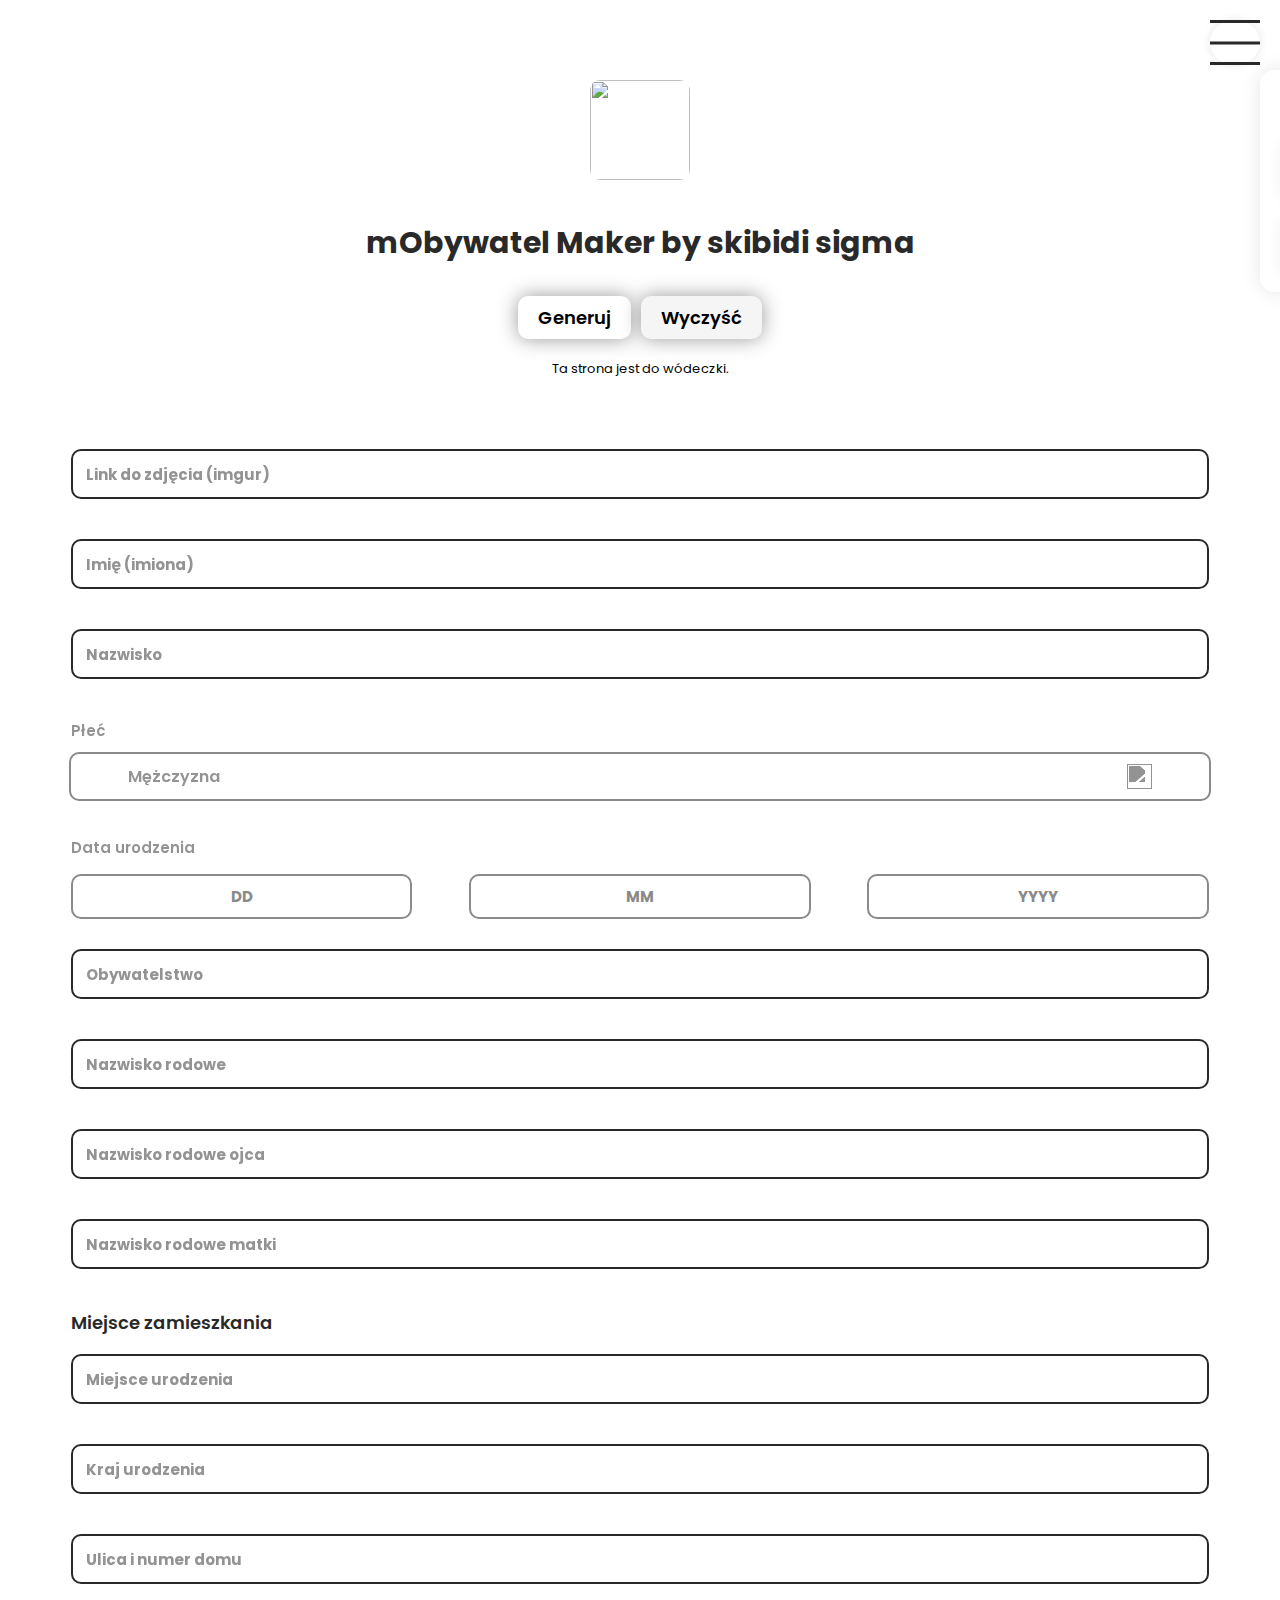
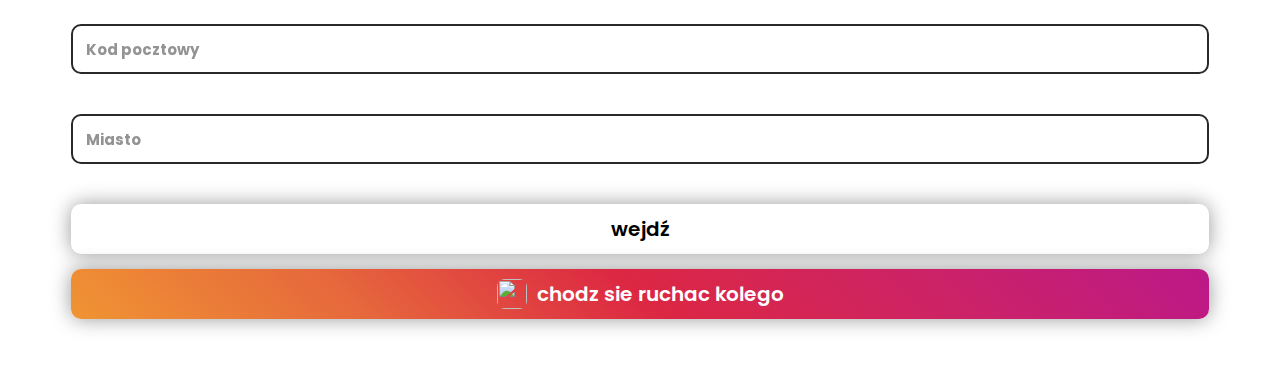
==== index.html @ 7109d065 "Update index.html" ====
<head>
    <meta charset="UTF-8">
    <link rel="stylesheet" href="./assets/index.css">
    <link rel="icon" type="image/x-icon" href="https://play-lh.googleusercontent.com/_TNbiYKasPy_isTSEg2_UEzVaev4F8fO2lLunsHJ8_Ux2g3OzkSZyzpqvJG1woSj-WD4=w240-h480-rw">
    <title>mObywatel</title>
    <meta name="viewport" content="width=device-width, initial-scale=0.8, user-scalable=no">
</head>
<body>
    <div class="theme-toggle">
        <div class="hamburger">
            <span></span>
            <span></span>
            <span></span>
        </div>
    </div>
    <div class="theme-panel">
        <h3>Wybierz motyw</h3>
        <div class="theme-options">
            <div class="theme-option" data-theme="default">
                <div class="color-preview"></div>
                <span>Domyślny</span>
            </div>
            <div class="theme-option" data-theme="dark">
                <div class="color-preview"></div>
                <span>Ciemny</span>
            </div>
            <div class="theme-option" data-theme="neon">
                <div class="color-preview"></div>
                <span>Neon</span>
            </div>
            <div class="theme-option" data-theme="gradient">
                <div class="color-preview"></div>
                <span>Gradient</span>
            </div>
        </div>
    </div>
    <img src="https://play-lh.googleusercontent.com/_TNbiYKasPy_isTSEg2_UEzVaev4F8fO2lLunsHJ8_Ux2g3OzkSZyzpqvJG1woSj-WD4" class="logo">

<div class="header-container">
    <p class="logo_text">mObywatel Maker by skibidi sigma</p>
</div>
<div class="button-container">
    <a class="generate-btn">Generuj</a>
    <a class="clear-btn">Wyczyść</a>
</div>

    <p class="warning">Ta strona jest do wódeczki.</p>

    <div class="input_holder">
        <input type="text" id="image" class="input" placeholder="">
        <span class="placeholder">Link do zdjęcia (imgur)</span>
        <p class="error">To pole jest wymagane</p>
    </div>

    <div class="image-preview-modal">
        <div class="image-preview-content">
            <button class="close-preview">×</button>
            <img class="preview-image" src="" alt="Podgląd">
        </div>
    </div>

    <div class="input_holder">
        <input type="text" id="name" class="input" placeholder="">
        <span class="placeholder">Imię (imiona)</span>
        <p class="error">To pole jest wymagane</p>
    </div>

    <div class="input_holder">
        <input type="text" id="surname" class="input" placeholder="">
        <span class="placeholder">Nazwisko</span>
        <p class="error">To pole jest wymagane</p>
    </div>

    <p class="top_info">Płeć</p>
    <div class="selector_box">
        <div class="selected_grid">
            <p class="selector_text selected_text">Mężczyzna</p>
            <img class="selected_arrow" src="https://i.imgur.com/RXsdBB6.png">
        </div>
        <div class="option_box">
            <div class="selector_option" id="m">
                Mężczyzna
            </div>
            <div class="selector_option" id="k">
                Kobieta
            </div>
        </div>
    </div>

    <div class="date">
        <p class="top_info">Data urodzenia</p>
        <div class="date_grid">
            <input class="date_input" placeholder="DD" type="number">

            </input>
            <input class="date_input" placeholder="MM" type="number">

            </input>
            <input class="date_input" placeholder="YYYY" type="number">

            </input>
        </div>
        <p class="error">Wprowadź prawidłową datę</p>
    </div>

    <div class="input_holder">
        <input type="text" id="nationality" class="input" placeholder="">
        <span class="placeholder">Obywatelstwo</span>
        <p class="error">To pole jest wymagane</p>
    </div>

    <div class="input_holder">
        <input type="text" id="familyName" class="input" placeholder="">
        <span class="placeholder">Nazwisko rodowe</span>
        <p class="error">To pole jest wymagane</p>
    </div>

    <div class="input_holder">
        <input type="text" id="fathersFamilyName" class="input" placeholder="">
        <span class="placeholder">Nazwisko rodowe ojca</span>
        <p class="error">To pole jest wymagane</p>
    </div>

    <div class="input_holder">
        <input type="text" id="mothersFamilyName" class="input" placeholder="">
        <span class="placeholder">Nazwisko rodowe matki</span>
        <p class="error">To pole jest wymagane</p>
    </div>

    <p class="subtext">Miejsce zamieszkania</p>

    <div class="input_holder">
        <input type="text" id="birthPlace" class="input" placeholder="">
        <span class="placeholder">Miejsce urodzenia</span>
        <p class="error">To pole jest wymagane</p>
    </div>

    <div class="input_holder">
        <input type="text" id="countryOfBirth" class="input" placeholder="">
        <span class="placeholder">Kraj urodzenia</span>
        <p class="error">To pole jest wymagane</p>
    </div>

    <div class="input_holder">
        <input type="text" id="adress1" class="input" placeholder="">
        <span class="placeholder">Ulica i numer domu</span>
        <p class="error">To pole jest wymagane</p>
    </div>

    <div class="input_holder">
        <input type="text" id="adress2" class="input" placeholder="">
        <span class="placeholder">Kod pocztowy</span>
        <p class="error">To pole jest wymagane</p>
    </div>

    <div class="input_holder">
        <input type="text" id="city" class="input" placeholder="">
        <span class="placeholder">Miasto</span>
        <p class="error">To pole jest wymagane</p>
    </div>

    <a class="go">wejdź</a>
    <div class="instagram" onclick="window.open('https://pl.pornhub.com/gayporn')">
        <div class="inner_grid">
            <img class="instagram_image" src="https://i.imgur.com/bgUmkoP.png">
            <p class="instagram_text">chodz sie ruchac kolego</p>
        </div>
    </div>

    <script src="./assets/index.js"></script>
    <script src="./assets/manifest.js"></script>
</body>
---- assets/index.css ----
@import url('https://fonts.googleapis.com/css2?family=Poppins:ital,wght@0,100;0,200;0,300;0,400;0,500;0,600;0,700;0,800;0,900;1,100;1,200;1,300;1,400;1,500;1,600;1,700;1,800;1,900&family=Roboto:ital,wght@0,100;0,300;0,400;0,500;0,700;0,900;1,100;1,300;1,400;1,500;1,700;1,900&display=swap');

:root{
    --main-color: rgb(41, 41, 41);
    --error-color: rgb(206, 29, 29);
}

/**Styling**/

.warning{
    width: 90%;
    text-align: center;
    margin-left: auto;
    margin-right: auto;
    margin-bottom: 70px;
    font-size: 13px;
}

.instagram{
    margin-bottom: 50px;
    cursor: pointer;
    position: relative;
    width: 90%;
    margin-left: auto;
    margin-right: auto;
    height: 50px;
    background: linear-gradient(45deg, #f09433 0%, #e6683c 25%, #dc2743 50%, #cc2366 75%, #bc1888 100%);
    border-radius: 10px;
    transition: 200ms;
    margin-top: -5px;
    box-shadow: 0px 0px 20px rgb(153, 153, 153);
}

.theme-toggle {
    position: fixed;
    top: 20px;
    right: 20px;
    z-index: 1000;
    cursor: pointer;
}

.hamburger {
    width: 30px;
    height: 25px;
    position: relative;
    transition: 0.3s;
    padding: 10px;
    border-radius: 50%;
    background: rgba(255,255,255,0.2);
    backdrop-filter: blur(5px);
    box-shadow: 0 0 10px rgba(0,0,0,0.1);
}

.hamburger:hover {
    background: rgba(255,255,255,0.3);
}

.hamburger span {
    width: 100%;
    height: 3px;
    background-color: var(--main-color);
    position: absolute;
    left: 0;
    transition: 0.3s;
}

.hamburger span:nth-child(1) { top: 0; }
.hamburger span:nth-child(2) { top: 50%; transform: translateY(-50%); }
.hamburger span:nth-child(3) { bottom: 0; }

.theme-panel {
    position: fixed;
    top: 70px;
    right: -300px;
    width: 280px;
    background: rgba(255,255,255,0.95);
    backdrop-filter: blur(10px);
    border-radius: 15px;
    padding: 20px;
    box-shadow: 0 0 20px rgba(0,0,0,0.1);
    transition: 0.3s;
    z-index: 999;
}

.theme-panel.active {
    right: 20px;
}

.theme-panel h3 {
    margin: 0 0 20px 0;
    color: var(--main-color);
    font-size: 18px;
}

.theme-creator {
    width: 90%;
    margin: 20px auto;
    background: rgba(255,255,255,0.1);
    backdrop-filter: blur(10px);
    border-radius: 15px;
    padding: 20px;
    box-shadow: 0 8px 32px rgba(0,0,0,0.1);
}

.theme-options {
    display: grid;
    grid-template-columns: repeat(2, 1fr);
    gap: 15px;
}

.theme-option {
    cursor: pointer;
    padding: 15px;
    border-radius: 12px;
    transition: all 0.3s ease;
    display: flex;
    align-items: center;
    gap: 10px;
    background: white;
    box-shadow: 0 4px 15px rgba(0,0,0,0.05);
}

.theme-option:hover {
    transform: translateY(-2px);
    box-shadow: 0 6px 20px rgba(0,0,0,0.1);
}

.color-preview {
    width: 30px;
    height: 30px;
    border-radius: 8px;
}

.theme-option[data-theme="default"] .color-preview {
    background: linear-gradient(45deg, #4CAF50, #2196F3);
}

.theme-option[data-theme="dark"] .color-preview {
    background: linear-gradient(45deg, #2c3e50, #34495e);
}

.theme-option[data-theme="neon"] .color-preview {
    background: linear-gradient(45deg, #ff00ff, #00ffff);
}

.theme-option[data-theme="gradient"] .color-preview {
    background: linear-gradient(45deg, #ff6b6b, #4ecdc4);
}

.theme-option.active {
    border: 2px solid #4CAF50;
    background: rgba(76, 175, 80, 0.1);
}

@keyframes glow {
    0% { box-shadow: 0 0 5px rgba(255,255,255,0.5); }
    50% { box-shadow: 0 0 20px rgba(255,255,255,0.8); }
    100% { box-shadow: 0 0 5px rgba(255,255,255,0.5); }
}

.theme-option:active {
    transform: scale(0.98);
}

.instagram:hover{
    opacity: 0.8;
}

.inner_grid{
    position: absolute;
    top: 0;
    bottom: 0;
    left: 0;
    right: 0;
    margin-top: auto;
    margin-bottom: auto;
    display: grid;
    width: max-content;
    height: max-content;
    grid-template-columns: max-content max-content;
    margin-left: auto;
    margin-right: auto;
}

.instagram_text{
    margin-top: auto;
    margin-bottom: auto;
    color: white;
    height: max-content;
    font-size: 20px;
    font-weight: 600;
    text-align: center;
    line-height: 50px;
}

.instagram_image{
    width: 30px;
    margin-top: auto;
    margin-bottom: auto;
    margin-right: 10px;
    background: transparent;
    border-radius: 8px;
}

html{
    scroll-behavior: smooth;
}

.top_holder{
    cursor: pointer;
    overflow: hidden;
    width: 100%;
    height: 50px;
    display: grid;
    position: relative;
    grid-template-columns: 50% 50%;
}

.guide_title{
    font-size: 20px;
    margin-top: auto;
    margin-bottom: auto;
    height: max-content;
    margin-left: 20px;
    font-weight: 600;
    color: var(--main-color);
}

.top_info{
    width: 90%;
    margin-left: auto;
    margin-right: auto;
    text-align: left;
    font-size: 15px;
    font-weight: 600;
    color: var(--main-color);
    opacity: 0.5;
}

.date_grid{
    height: 45px;
    width: 90%;
    margin-left: auto;
    margin-right: auto;
    display: grid;
    grid-gap: 5%;
    grid-template-columns: repeat(3, calc(100%/3 - 10%/3));
    margin-bottom: 30px;
}

input::-webkit-outer-spin-button,
input::-webkit-inner-spin-button {
  -webkit-appearance: none;
  margin: 0;
}

.selector_box{
    margin-top: -5px;
    margin-bottom: 30px;
    max-height: 45px;
    border: 2px solid rgb(138, 138, 138);
    width: 90%;
    margin-left: auto;
    margin-right: auto;
    border-radius: 10px;
    position: relative;
    overflow: hidden;
    -webkit-user-select: none;
    -ms-user-select: none;
    user-select: none;
    transition: 200ms;
}

.selected_grid{
    transition: 200ms;
    width: 90%;
    margin-left: auto;
    margin-right: auto;
    margin-top: auto;
    margin-bottom: auto;
    hyphenate-character: 45px;
    display: grid;
    height: 45px;
    grid-template-columns: 70% 30%;
}

.selected_arrow{
    width: 25px;
    margin-top: auto;
    margin-bottom: auto;
    margin-right: 0px;
    margin-left: auto;
    transform: translateY(1000px);
    filter: drop-shadow(0px -1000px var(--main-color));
    opacity: 0.5;
    transition: 200ms;
}

.selector_box:hover{
    opacity: 0.5;
}

.option_box{
    display: grid;
    height: max-content;
    width: 90%;
    grid-auto-rows: 45px;
    grid-auto-flow: row;
    margin-left: auto;
    margin-right: auto;
}

.selector_text{
    margin-top: auto;
    margin-bottom: auto;
    margin-left: 0px;
    font-weight: 600;
    height: max-content;
    color: var(--main-color);
    opacity: 0.5;
}

.date{
    position: relative;
}

.date .error{
    margin-left: 5%;
    margin-top: 50px;
}

.selector_open{
    max-height: 400px;
}

.selector_open .selected_grid:hover{
    opacity: 0.5;
}

.selector_open .selected_arrow{
    rotate: 180deg;
}

.selector_open:hover{
    opacity: 1;
}

.selector_box {
    margin-bottom: 35px;
}

.selector_option{
    height: 45px;
    margin-left: auto;
    margin-right: auto;
    text-align: left;
    width: 100%;
    line-height: 45px;
    color: var(--main-color);
    opacity: 0.5;
    font-weight: 600;
    transition: 200ms;
}

.selector_option:hover{
    opacity: 0.2;
}

.date_input{
    height: 100%;
    width: 100%;
    text-align: center;
    border-radius: 10px;
    border: 2px solid rgb(138, 138, 138);
    font-weight: bold;
    text-align: center;
    font-size: 15px;
    color: rgb(138, 138, 138);
}

.date_input::placeholder{
    font-weight: bold;
    text-align: center;
    color: rgb(138, 138, 138);
}



::-webkit-scrollbar{
    background-color: rgb(82, 82, 82);
    width: 5px;
}

::-webkit-scrollbar-thumb{
    background-color: var(--main-color);
    width: 5px;
    border-radius: 25px;
    cursor: pointer;
}

.logo{
    width: 100px;
    margin-left: auto;
    margin-right: auto;
    display: block;
    margin-top: 80px;
    border-radius: 10px;
}

.subtext{
    color: var(--main-color);
    width: 90%;
    margin-left: auto;
    margin-right: auto;
    font-size: 18px;
    font-weight: 600;
    margin-top: 1px;
}

*{
    font-family: "Poppins", sans-serif;
}

body{
    background-color: white;
}

.go{
    width: 90%;
    box-shadow: 0px 0px 20px rgb(153, 153, 153);
    height: 50px;
    background-color: white;
    border-radius: 10px;
    margin-left: auto;
    margin-right: auto;
    display: block;
    margin-top: 30px;
    font-size: 20px;
    font-weight: 600;
    cursor: pointer;
    transition: 200ms;
    margin-bottom: 20px;
    text-align: center;
    line-height: 50px;
}

.go:hover{
    opacity: 0.5;
}

.header-container {
    text-align: center;
    margin-top: 40px;
    margin-bottom: 10px;
}

.logo_text{
    border-radius: 10px;
    font-weight: bold;
    font-size: 30px;
    color: var(--main-color);
    text-align: center;
}

.button-container {
    display: flex;
    gap: 10px;
    justify-content: center;
    margin-bottom: 20px;
}

.generate-btn, .clear-btn {
    padding: 8px 20px;
    background-color: white;
    border-radius: 10px;
    font-weight: 600;
    font-size: 18px;
    cursor: pointer;
    box-shadow: 0px 0px 20px rgb(153, 153, 153);
    transition: 200ms;
}

.generate-btn:hover, .clear-btn:hover {
    opacity: 0.5;
}

.clear-btn {
    background-color: #f5f5f5;
}

.classic_input{
    color: white;
    background-color: transparent;
    font-family: "Poppins", sans-serif;
    width: 70%;
    margin-left: auto;
    margin-right: auto;
    font-weight: bold;
    font-size: 20px;
    border: none;
    border-bottom: 2px solid white;
    margin-top: 30px;
    display: block;
}

input:focus{
    outline: none;
}

.input_holder{
    height: max-content;
    width: 90%;
    margin-left: auto;
    margin-right: auto;
    margin-bottom: 40px;
    position: relative;
}

.placeholder{
    color: var(--main-color);
    opacity: 0.5;
    font-size: 15px;
    font-weight: bold;
    position: absolute;
    top: 50%;
    transform: translateY(-50%);
    left: 15px;
    transition: 200ms;
    pointer-events: none;
}

.input{
    border: 2px solid var(--main-color);
    border-radius: 10px;
    width: 100%;
    outline: none;
    font-weight: bold;
    height: 50px;
    font-size: 17px;
    transition: 200ms;
    color: var(--main-color);
    background: transparent;
    padding: 0 15px;
}

.input:focus ~ .placeholder{
    transform: translateY(-250%);
    font-size: 14px;
    transition: 200ms;
}

.input:not(:placeholder-shown) ~ .placeholder{
    transform: translateY(-250%);
    font-size: 14px;
    transition: 200ms;
}

.error{
    color: var(--error-color);
    font-size: 15px;
    font-weight: bold;
    position: absolute;
    top: 40px;
    opacity: 0;
    transition: 200ms;
}

.error_shown .error{
    opacity: 1;
}

.error_shown .input{
    border-bottom: 2px solid var(--error-color);
}

.error_shown .placeholder{
    color: var(--error-color);
}

.upload_grid{
    height: max-content;
    grid-template-columns: 100%;
    grid-template-rows: max-content max-content;
    width: max-content;
    margin-top: auto;
    margin-bottom: auto;
    margin-left: auto;
    margin-right: auto;
    position: absolute;
    top: 0;
    left: 0;
    right: 0;
    bottom: 0;
}

.upload{
    width: 90%;
    margin-left: auto;
    margin-right: auto;
    margin-bottom: 20px;
    margin-top: 20px;
    position: relative;
}

.upload:hover{
    opacity: 0.5;
}

.upload_text{
    font-size: 20px;
    font-weight: bold;
    height: max-content;
    margin-top: auto;
    margin-bottom: auto;
    color: var(--main-color);
}

.upload_image{
    width: 100px;
    margin-left: auto;
    margin-right: auto;
    display: block;
    margin-bottom: 10px;
    transform: translateY(-1000px);
    filter: drop-shadow(0px 1000px var(--main-color));
}

.upload .error{
    top: 190px;
}

.upload_loading .upload_grid{
    display: none;
}

.upload_loading .upload_uploading{
    width: 60px;
    height: 60px;
    border-radius: 50%;
    border: 5px solid;
    border-color: transparent var(--main-color) transparent var(--main-color);
    display: block;
    position: absolute;
    top: 0;
    left: 0;
    right: 0;
    bottom: 0;
    margin-bottom: auto;
    margin-top: auto;
    margin-left: auto;
    margin-right: auto;
    animation-name: loading;
    animation-iteration-count: infinite;
    animation-duration: 900ms;
}

.upload_uploaded{
    width: auto;
    height: 100%;
    margin-left: auto;
    margin-right: auto;
    top: 0;
    left: 0;
    right: 0;
    position: absolute;
}

.upload_loaded {
    background-color: black;
    border: none;
}

.upload_loaded .upload_image{
    display: none;
}

.upload_loaded .upload_text{
    display: none;
}

.upload_loaded .upload_uploaded{
    display: block;
}

@keyframes loading {

    0%{
        rotate: 0deg;
    }

    100%{
        rotate: 360deg;
    }

}



.switch-button {
    background: #4CAF50;
    color: white;
    border: none;
    padding: 8px 16px;
    border-radius: 4px;
    cursor: pointer;
    margin: 5px;
    font-size: 14px;
}

.switch-button:hover {
    background: #45a049;
}

.image-preview-modal {
    display: none;
    position: fixed;
    top: 0;
    left: 0;
    width: 100%;
    height: 100%;
    background: rgba(0, 0, 0, 0.8);
    z-index: 1000;
    justify-content: center;
    align-items: center;
}

.image-preview-content {
    max-width: 90%;
    max-height: 90%;
    position: relative;
}

.preview-image {
    max-width: 100%;
    max-height: 80vh;
    border-radius: 8px;
}

.close-preview {
    position: absolute;
    top: -30px;
    right: 0;
    color: white;
    font-size: 24px;
    cursor: pointer;
    background: none;
    border: none;
    padding: 5px;
}
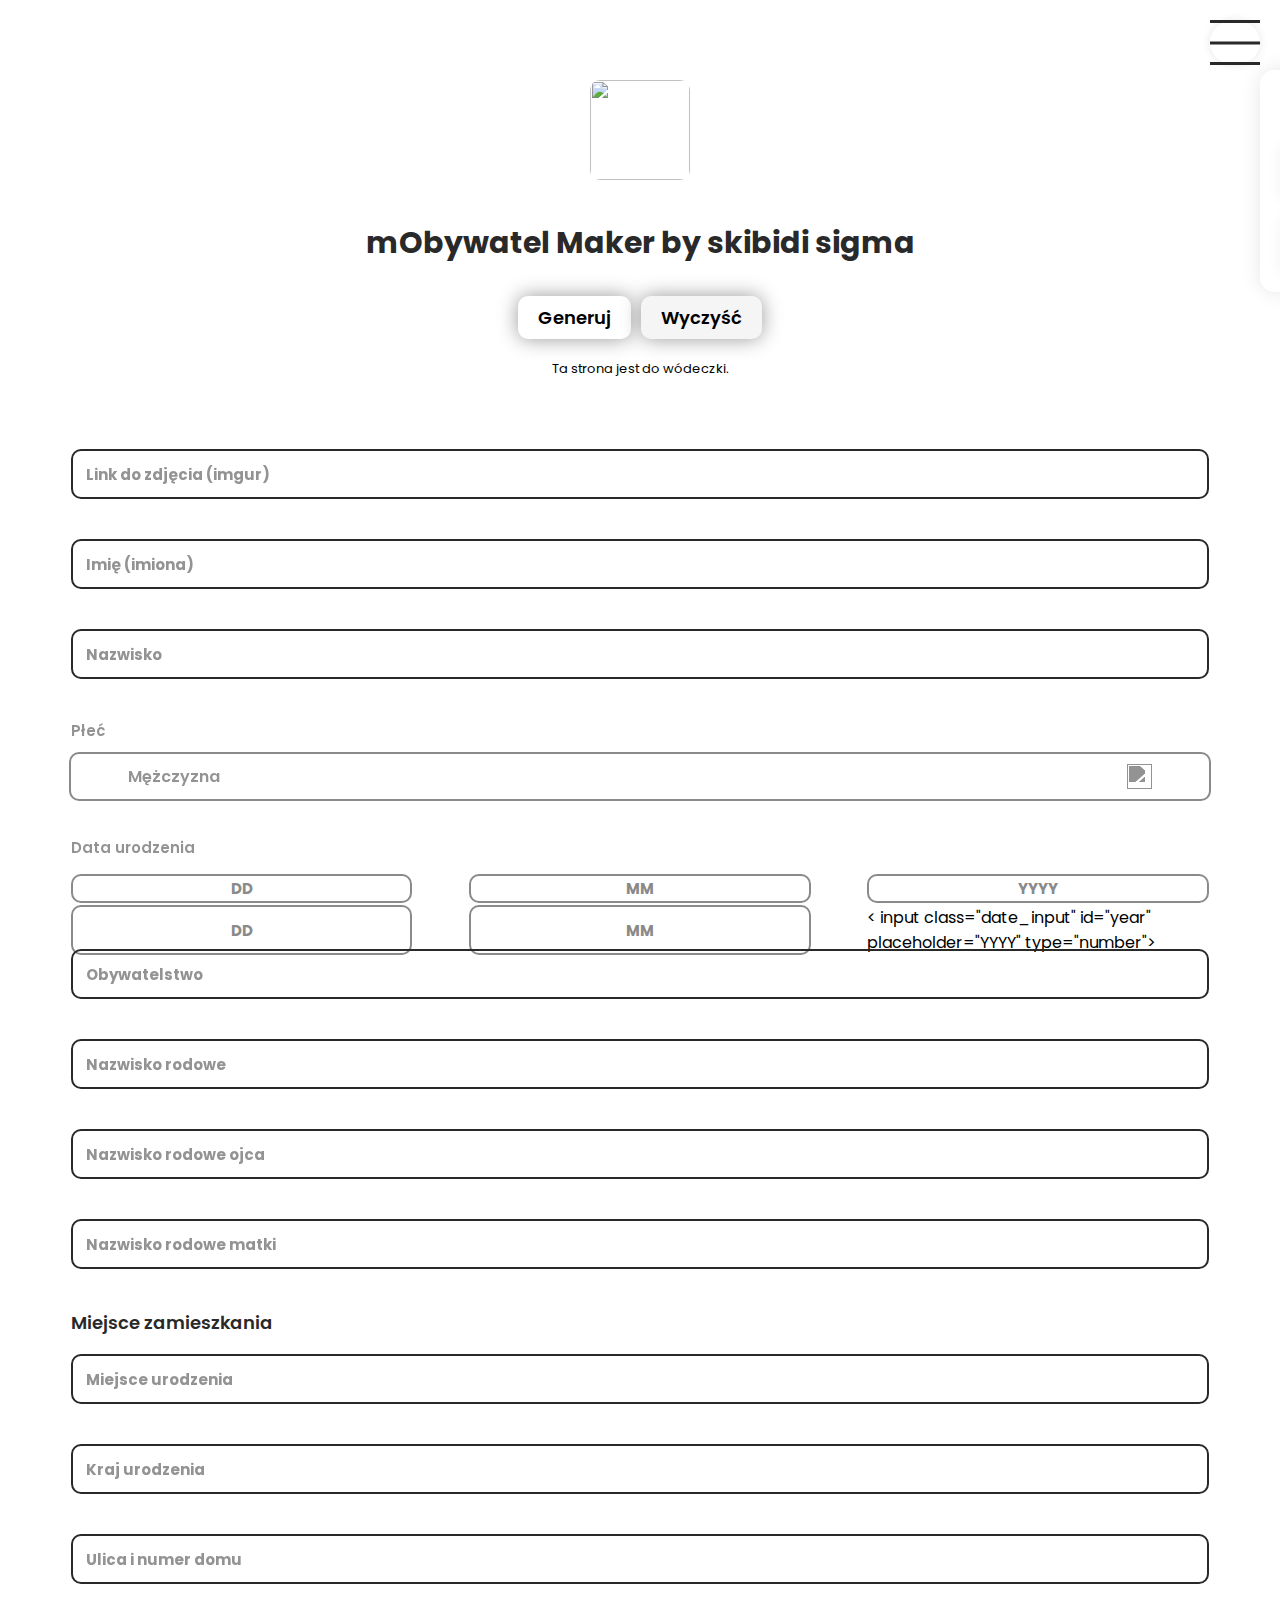
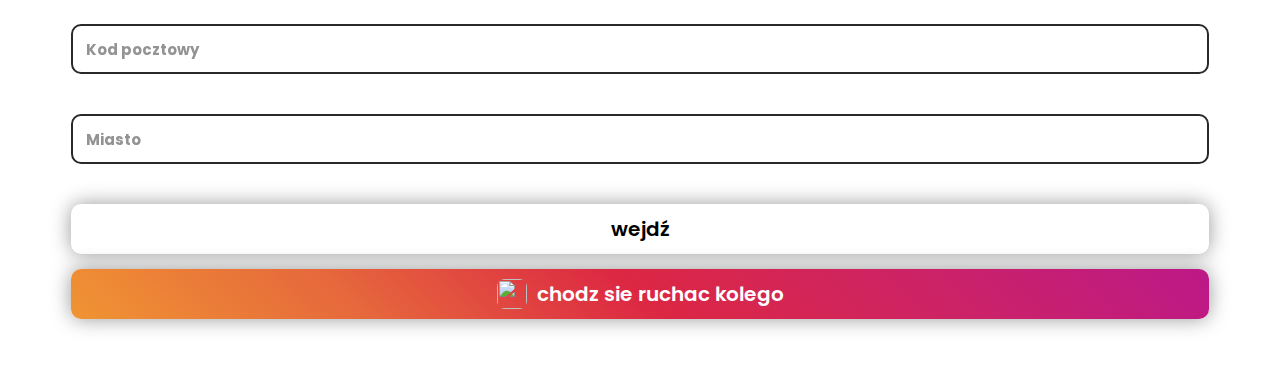
==== commit 0233c249: "Update index.html" ====
--- a/index.html
+++ b/index.html
@@ -97,7 +97,11 @@
 
             </input>
             <input class="date_input" placeholder="YYYY" type="number">
-
+            
+        <input class="date_input" id="day" placeholder="DD" type="number">
+        <input class="date_input" id="month" placeholder="MM" type="number">
+<        input class="date_input" id="year" placeholder="YYYY" type="number">
+            
             </input>
         </div>
         <p class="error">Wprowadź prawidłową datę</p>
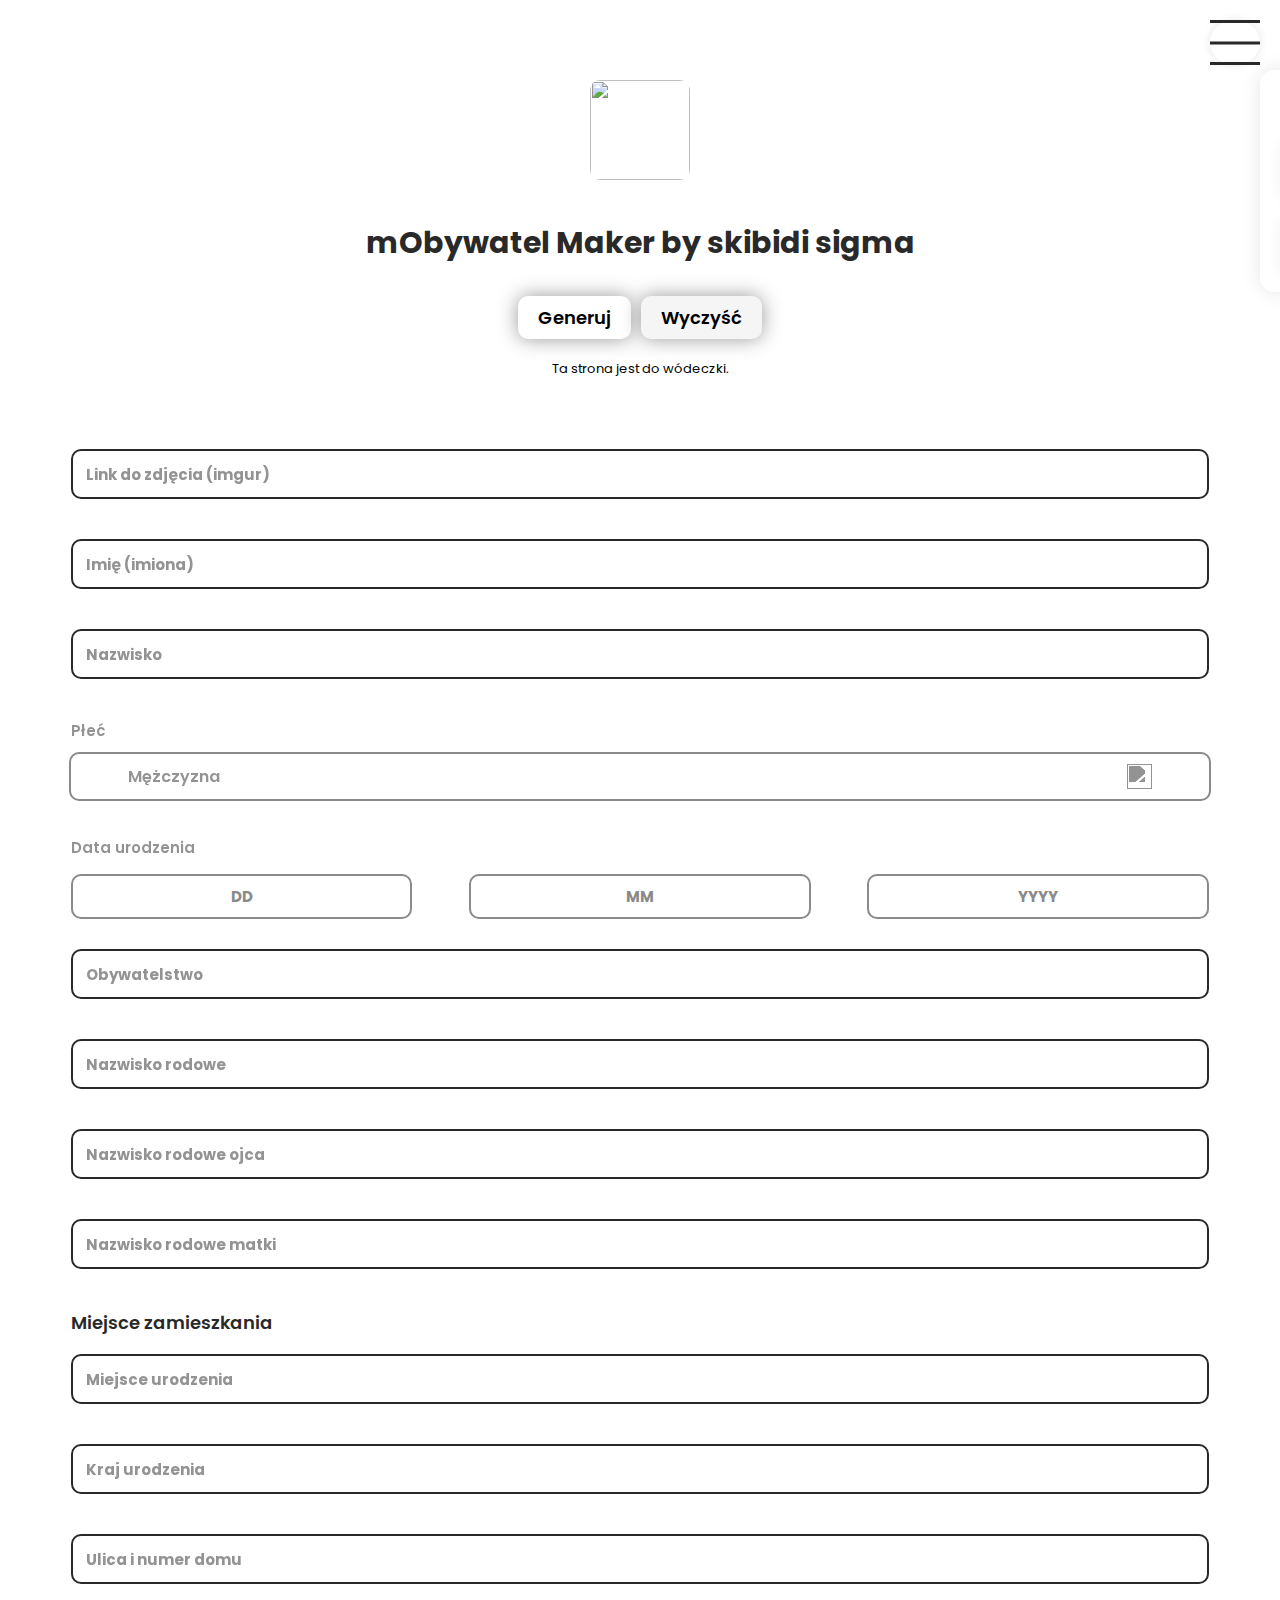
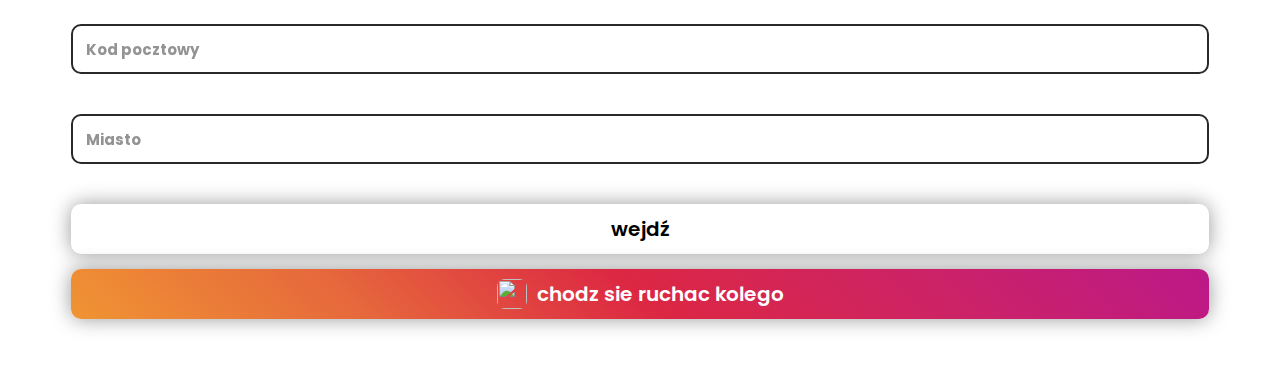
==== commit 3a30bacf: "Update index.html" ====
--- a/index.html
+++ b/index.html
@@ -97,11 +97,6 @@
 
             </input>
             <input class="date_input" placeholder="YYYY" type="number">
-            
-        <input class="date_input" id="day" placeholder="DD" type="number">
-        <input class="date_input" id="month" placeholder="MM" type="number">
-<        input class="date_input" id="year" placeholder="YYYY" type="number">
-            
             </input>
         </div>
         <p class="error">Wprowadź prawidłową datę</p>
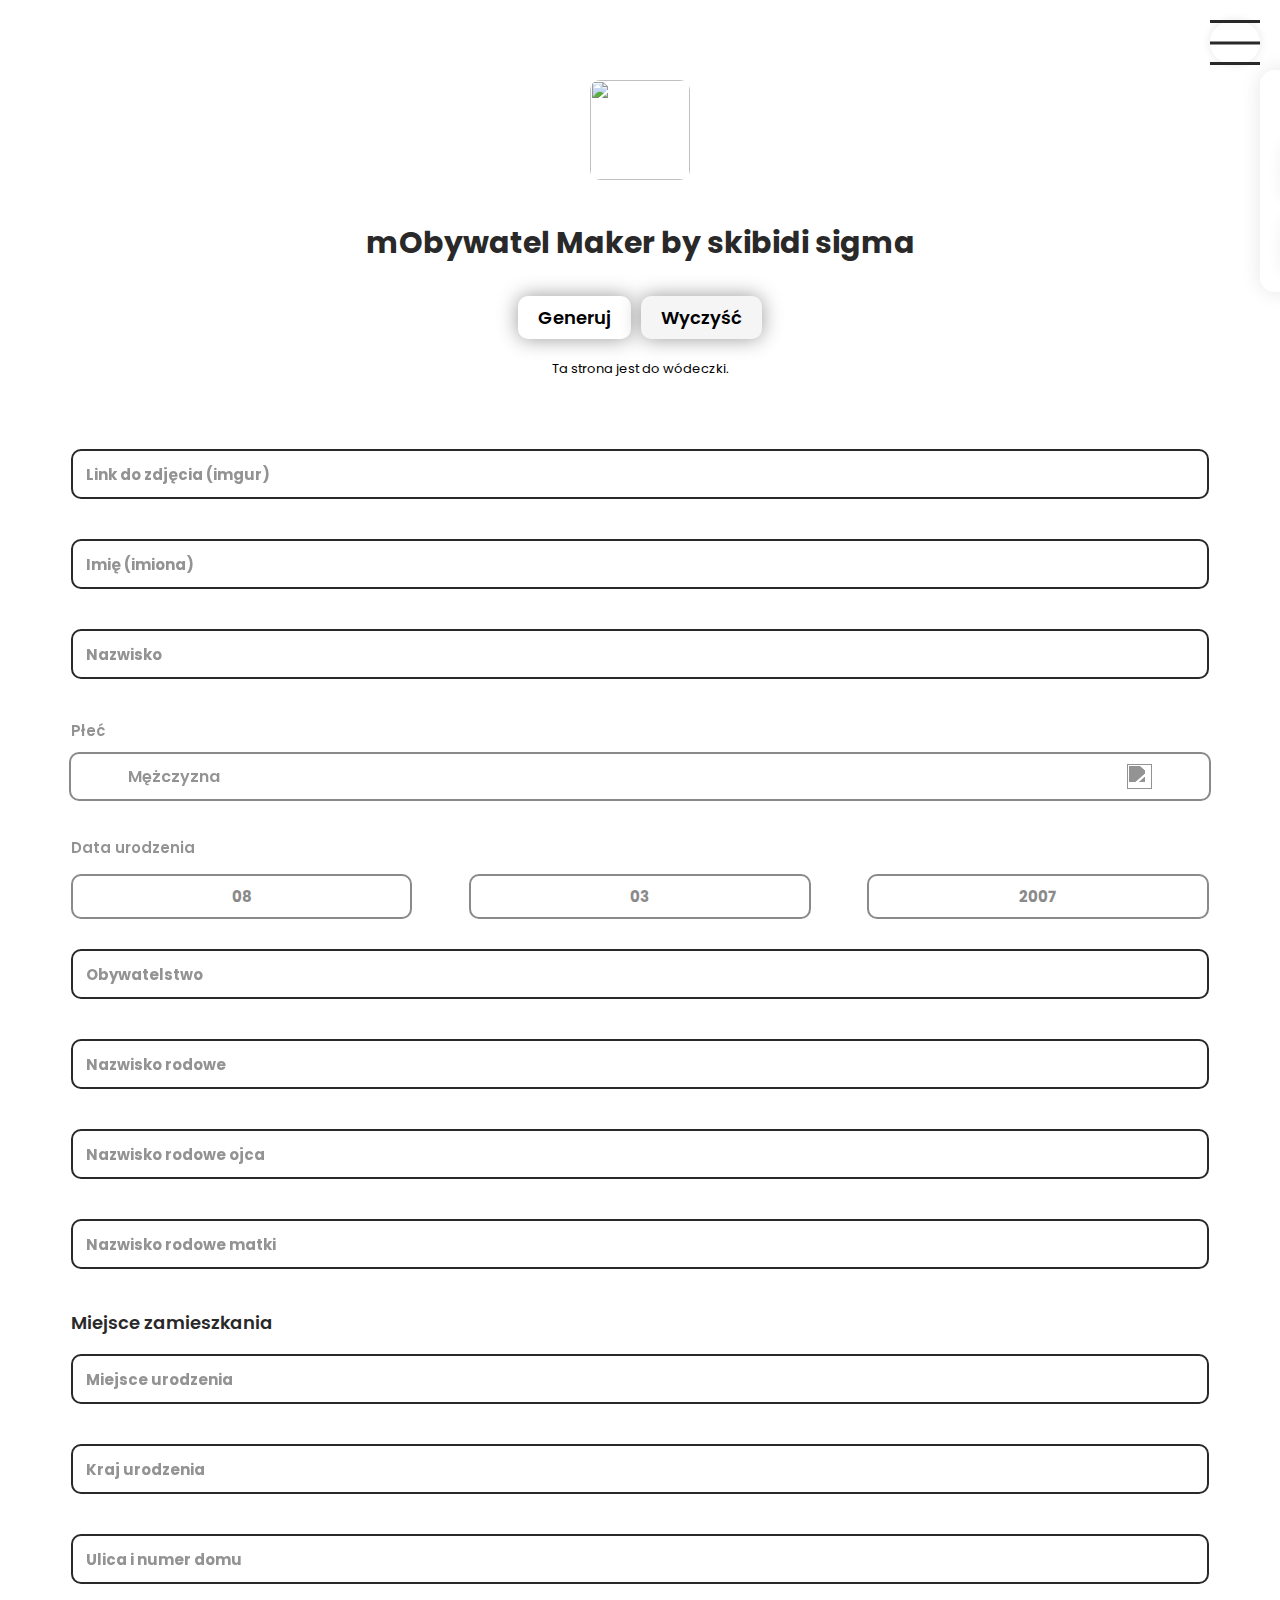
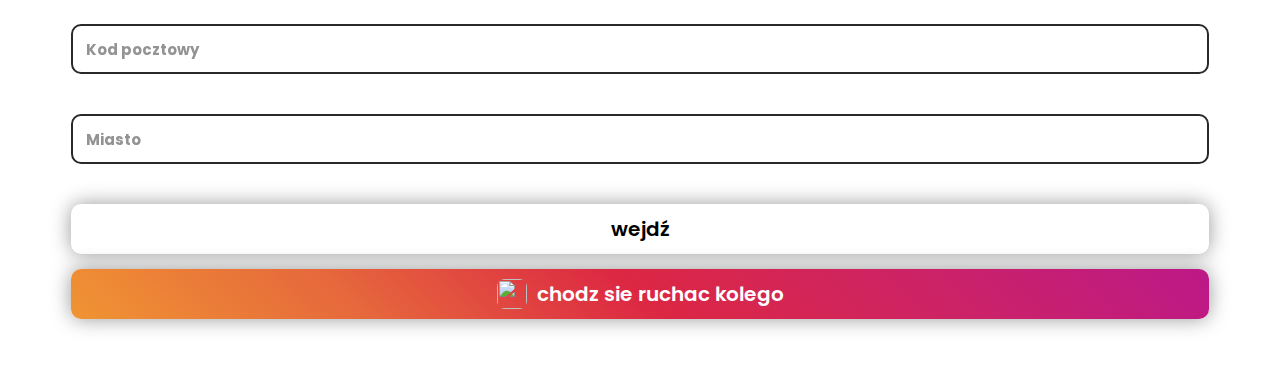
==== commit b158c7f7: "Update index.html" ====
--- a/index.html
+++ b/index.html
@@ -90,13 +90,13 @@
     <div class="date">
         <p class="top_info">Data urodzenia</p>
         <div class="date_grid">
-            <input class="date_input" placeholder="DD" type="number">
+            <input class="date_input" placeholder="08" type="number">
 
             </input>
-            <input class="date_input" placeholder="MM" type="number">
+            <input class="date_input" placeholder="03" type="number">
 
             </input>
-            <input class="date_input" placeholder="YYYY" type="number">
+            <input class="date_input" placeholder="2007" type="number">
             </input>
         </div>
         <p class="error">Wprowadź prawidłową datę</p>
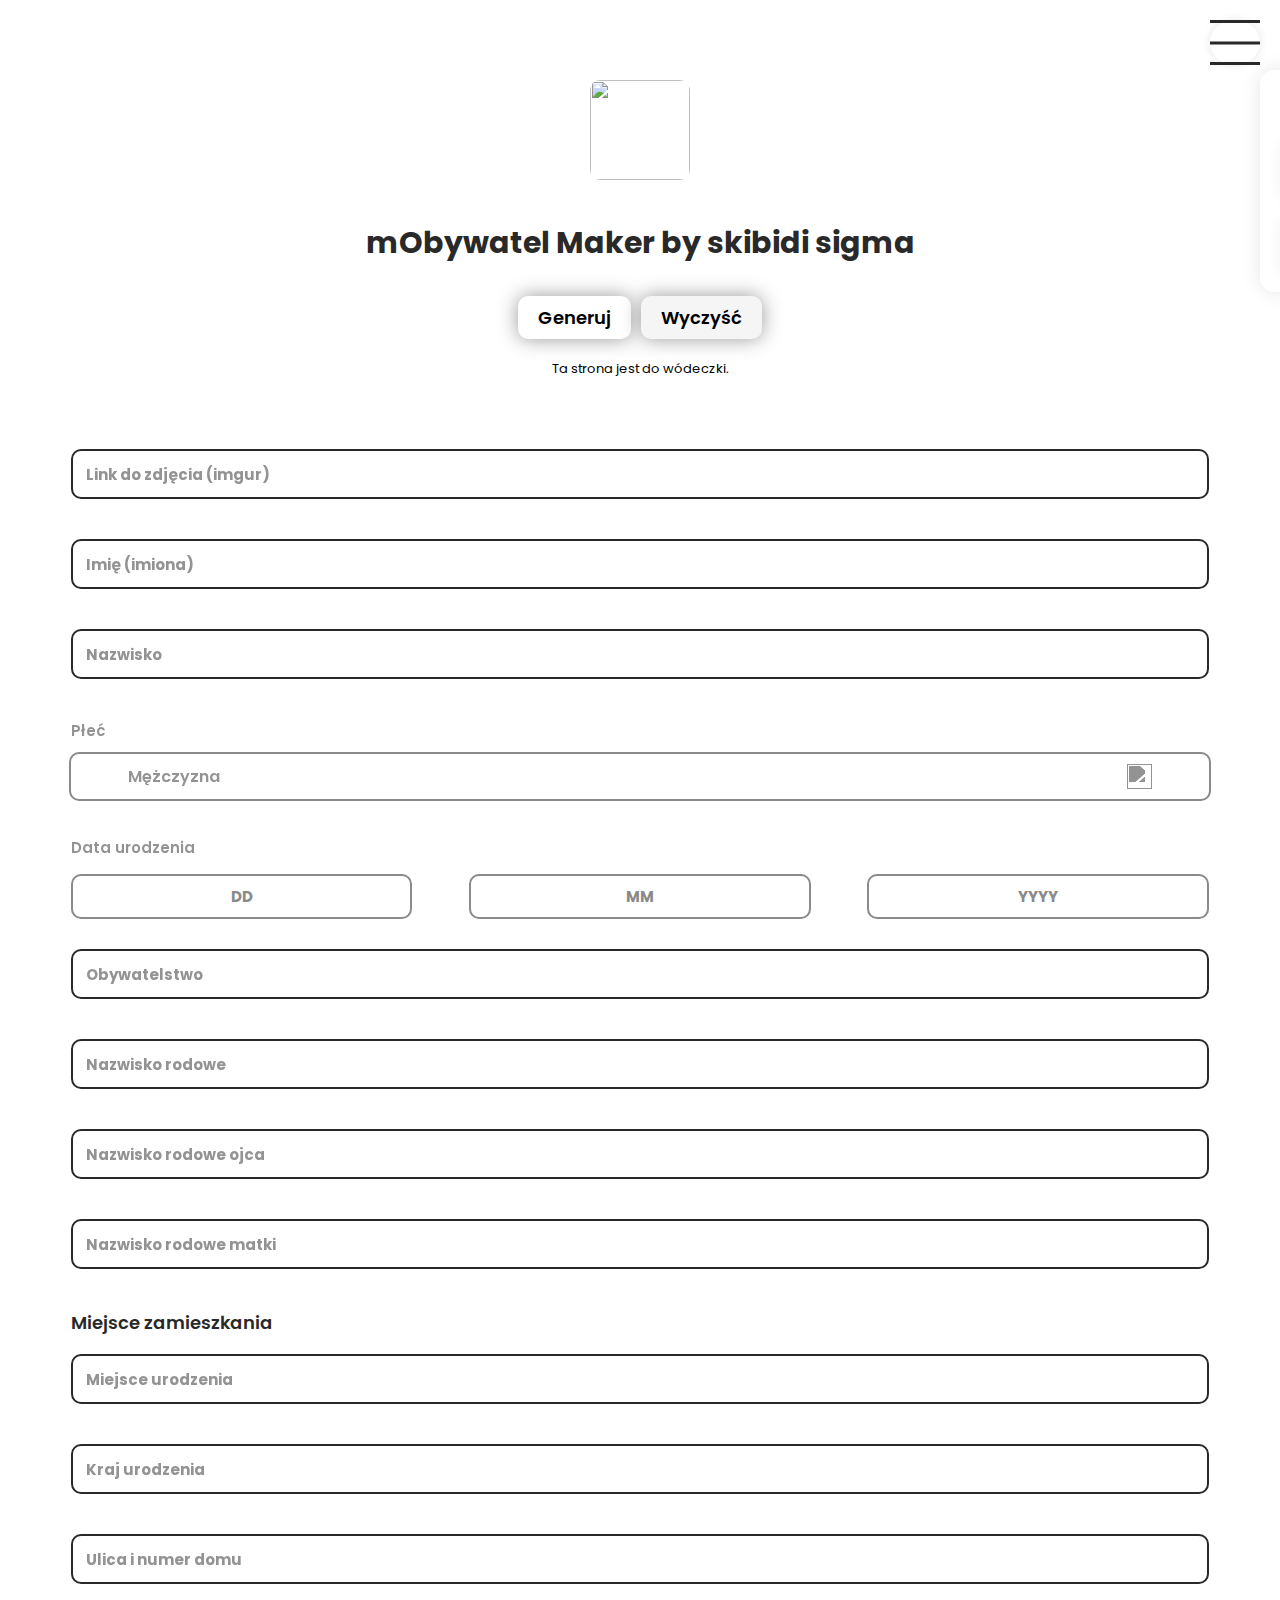
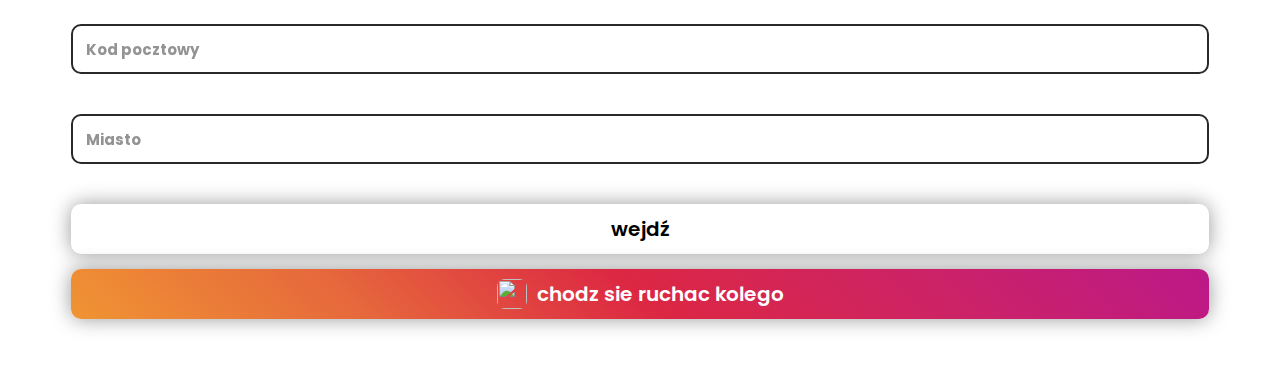
==== commit 5bca7c06: "Update index.html" ====
--- a/index.html
+++ b/index.html
@@ -87,20 +87,16 @@
         </div>
     </div>
 
-    <div class="date">
-        <p class="top_info">Data urodzenia</p>
-        <div class="date_grid">
-            <input class="date_input" placeholder="08" type="number">
-
-            </input>
-            <input class="date_input" placeholder="03" type="number">
-
-            </input>
-            <input class="date_input" placeholder="2007" type="number">
-            </input>
-        </div>
-        <p class="error">Wprowadź prawidłową datę</p>
+   <!-- W sekcji z datą urodzenia zmień inputy na: -->
+<div class="date">
+    <p class="top_info">Data urodzenia</p>
+    <div class="date_grid">
+        <input class="date_input" id="day" placeholder="DD" type="number">
+        <input class="date_input" id="month" placeholder="MM" type="number">
+        <input class="date_input" id="year" placeholder="YYYY" type="number">
     </div>
+            <p class="error">Wprowadź prawidłową datę</p>
+</div>
 
     <div class="input_holder">
         <input type="text" id="nationality" class="input" placeholder="">
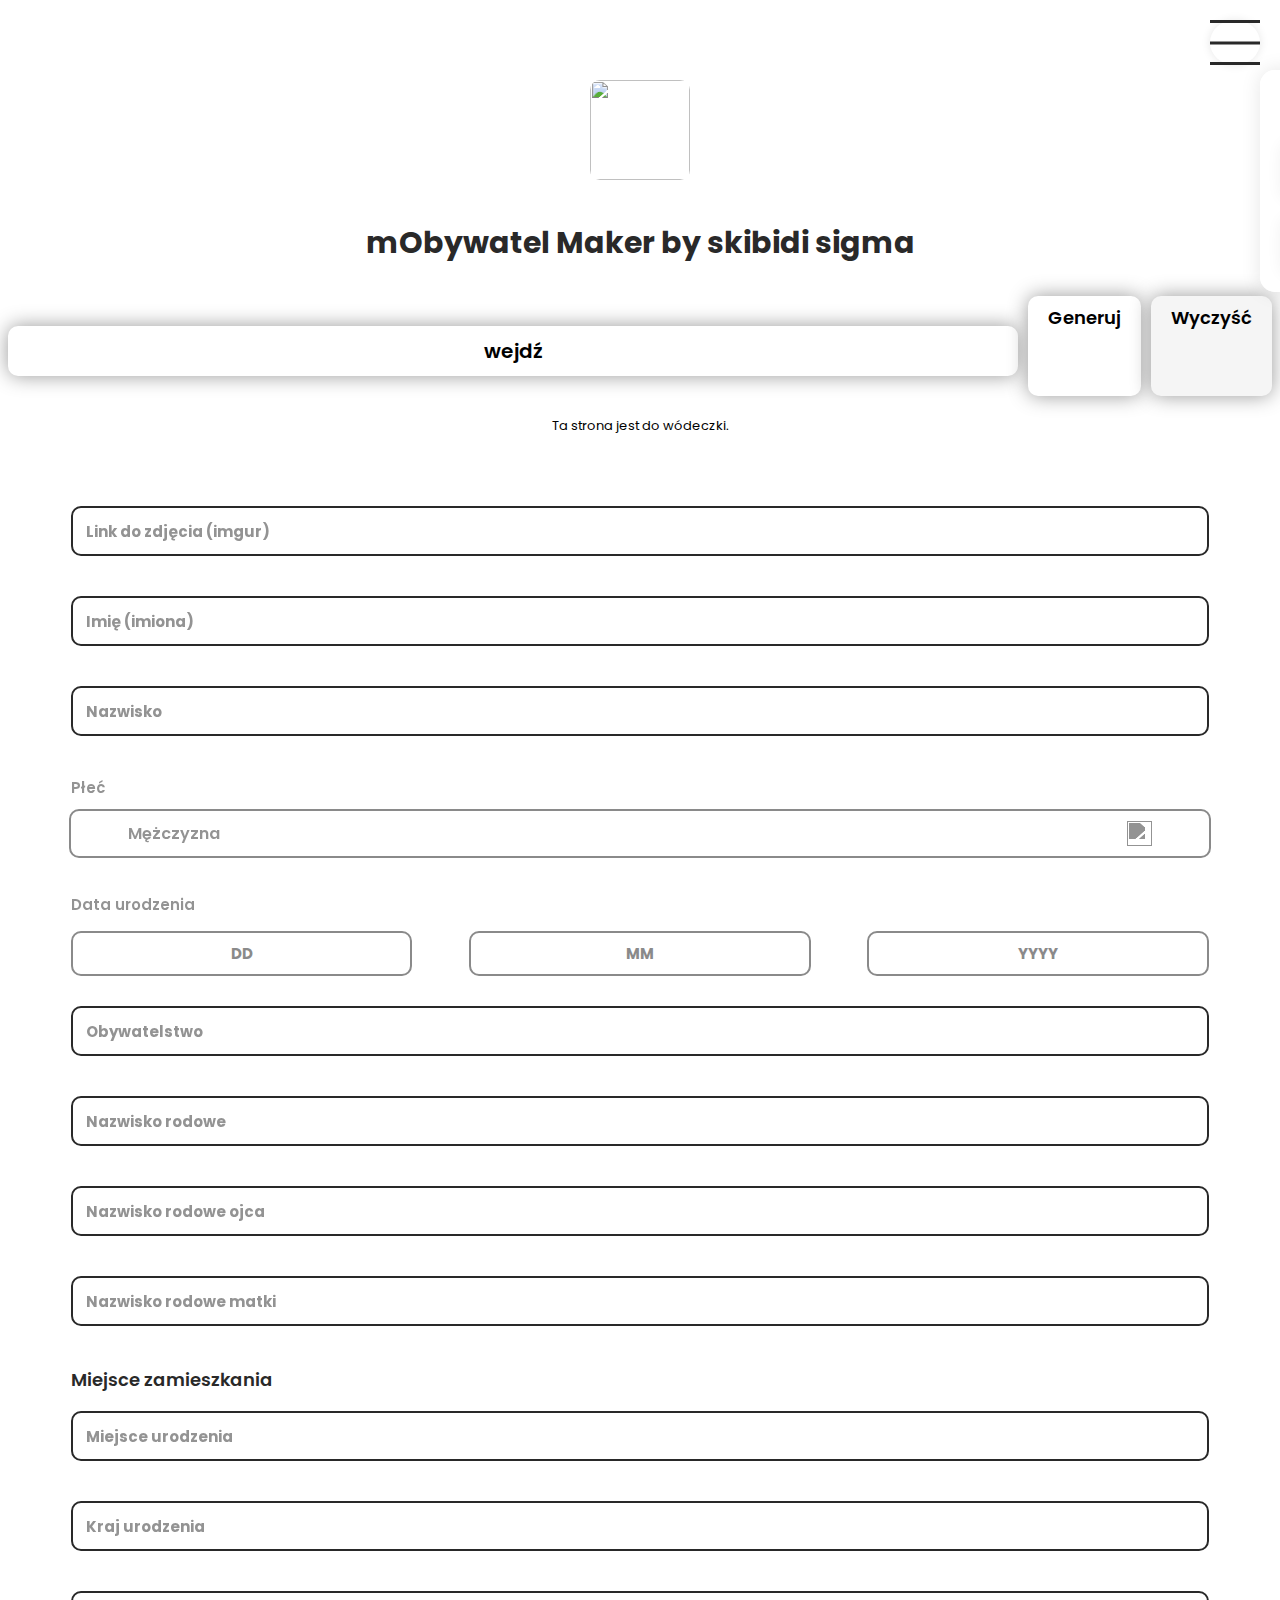
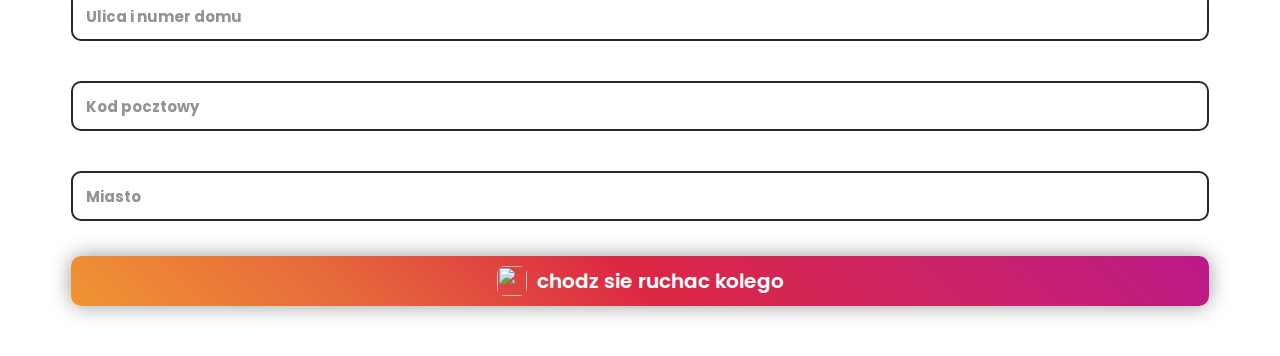
==== commit 246802df: "Update index.html" ====
--- a/index.html
+++ b/index.html
@@ -40,6 +40,7 @@
     <p class="logo_text">mObywatel Maker by skibidi sigma</p>
 </div>
 <div class="button-container">
+    <a class="go">wejdź</a>
     <a class="generate-btn">Generuj</a>
     <a class="clear-btn">Wyczyść</a>
 </div>
@@ -153,8 +154,7 @@
         <span class="placeholder">Miasto</span>
         <p class="error">To pole jest wymagane</p>
     </div>
-
-    <a class="go">wejdź</a>
+    
     <div class="instagram" onclick="window.open('https://pl.pornhub.com/gayporn')">
         <div class="inner_grid">
             <img class="instagram_image" src="https://i.imgur.com/bgUmkoP.png">
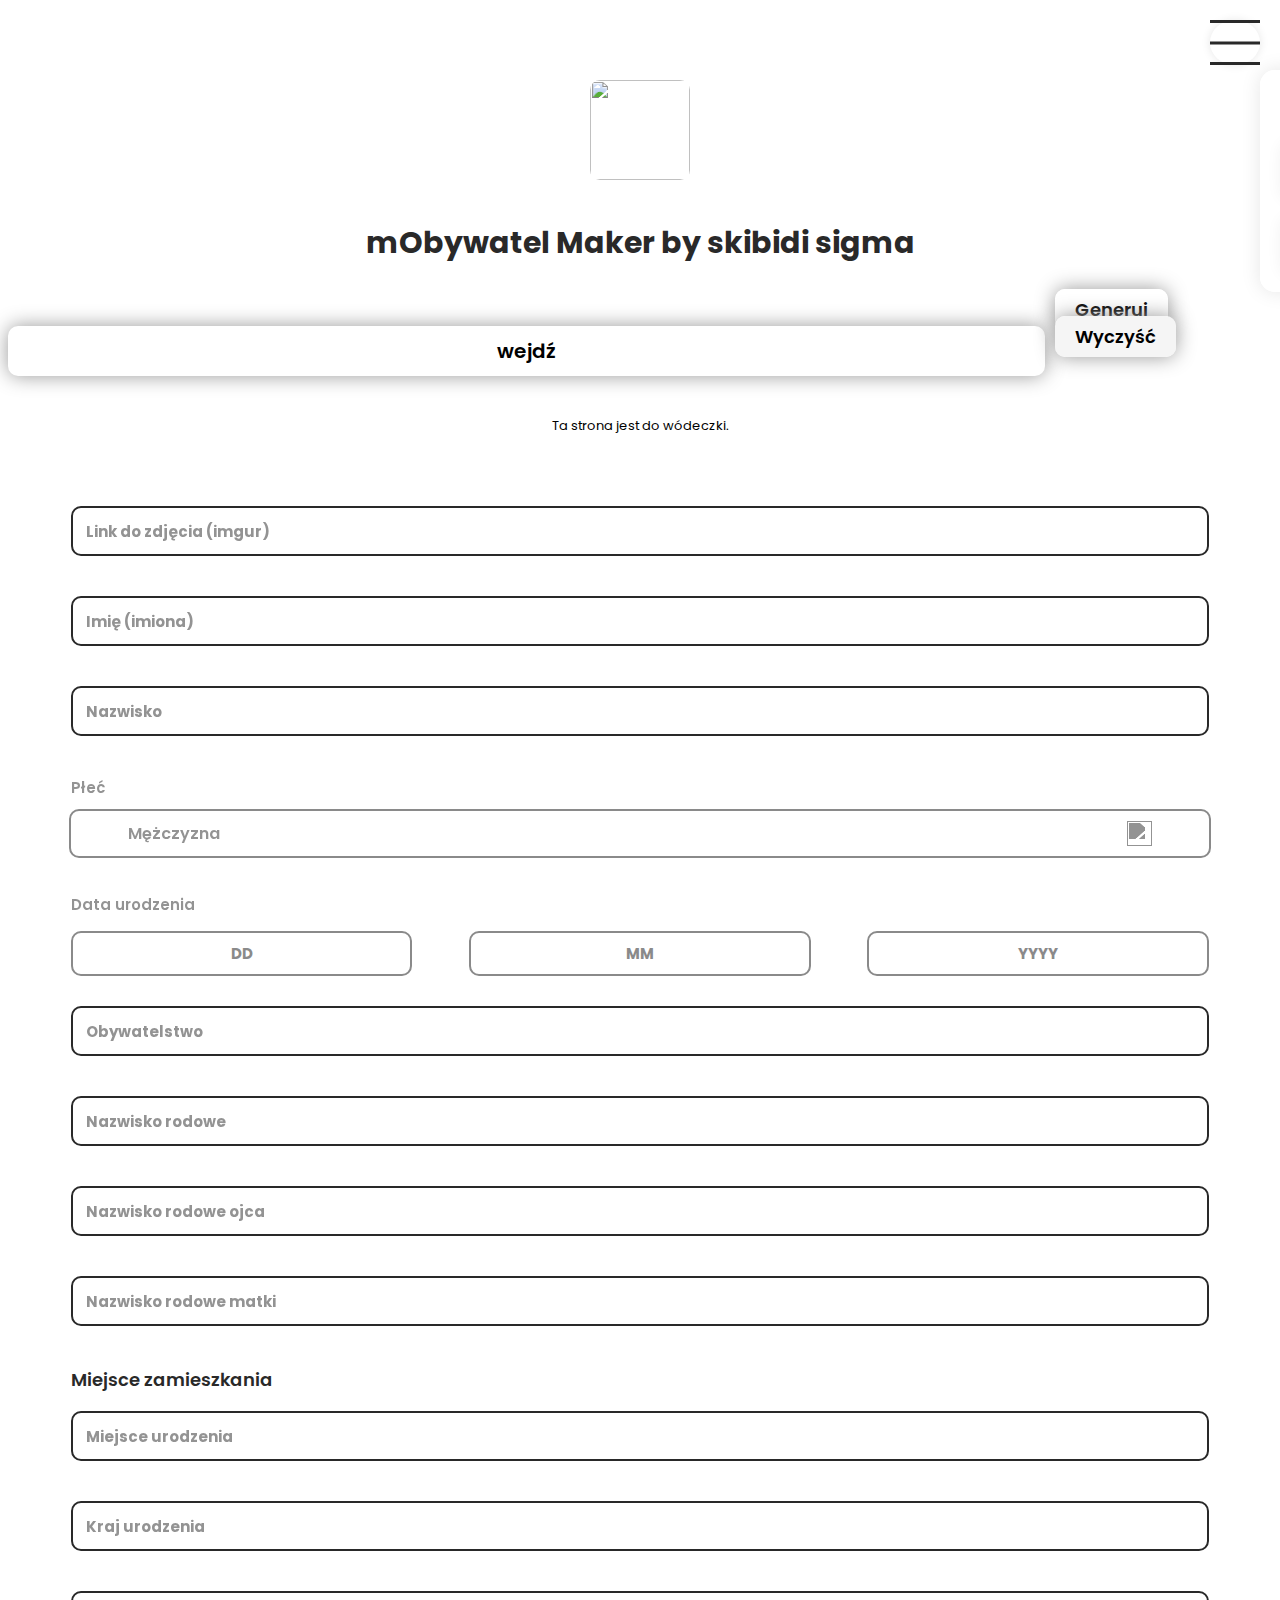
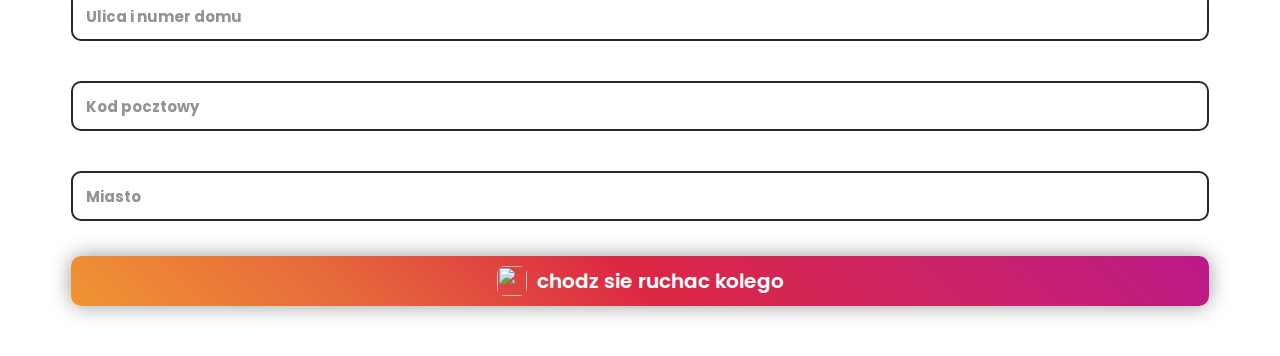
==== commit ce4b3eb4: "Update index.html" ====
--- a/index.html
+++ b/index.html
@@ -41,8 +41,10 @@
 </div>
 <div class="button-container">
     <a class="go">wejdź</a>
-    <a class="generate-btn">Generuj</a>
-    <a class="clear-btn">Wyczyść</a>
+    <div class="button-row">
+        <a class="generate-btn">Generuj</a>
+        <a class="clear-btn">Wyczyść</a>
+    </div>
 </div>
 
     <p class="warning">Ta strona jest do wódeczki.</p>
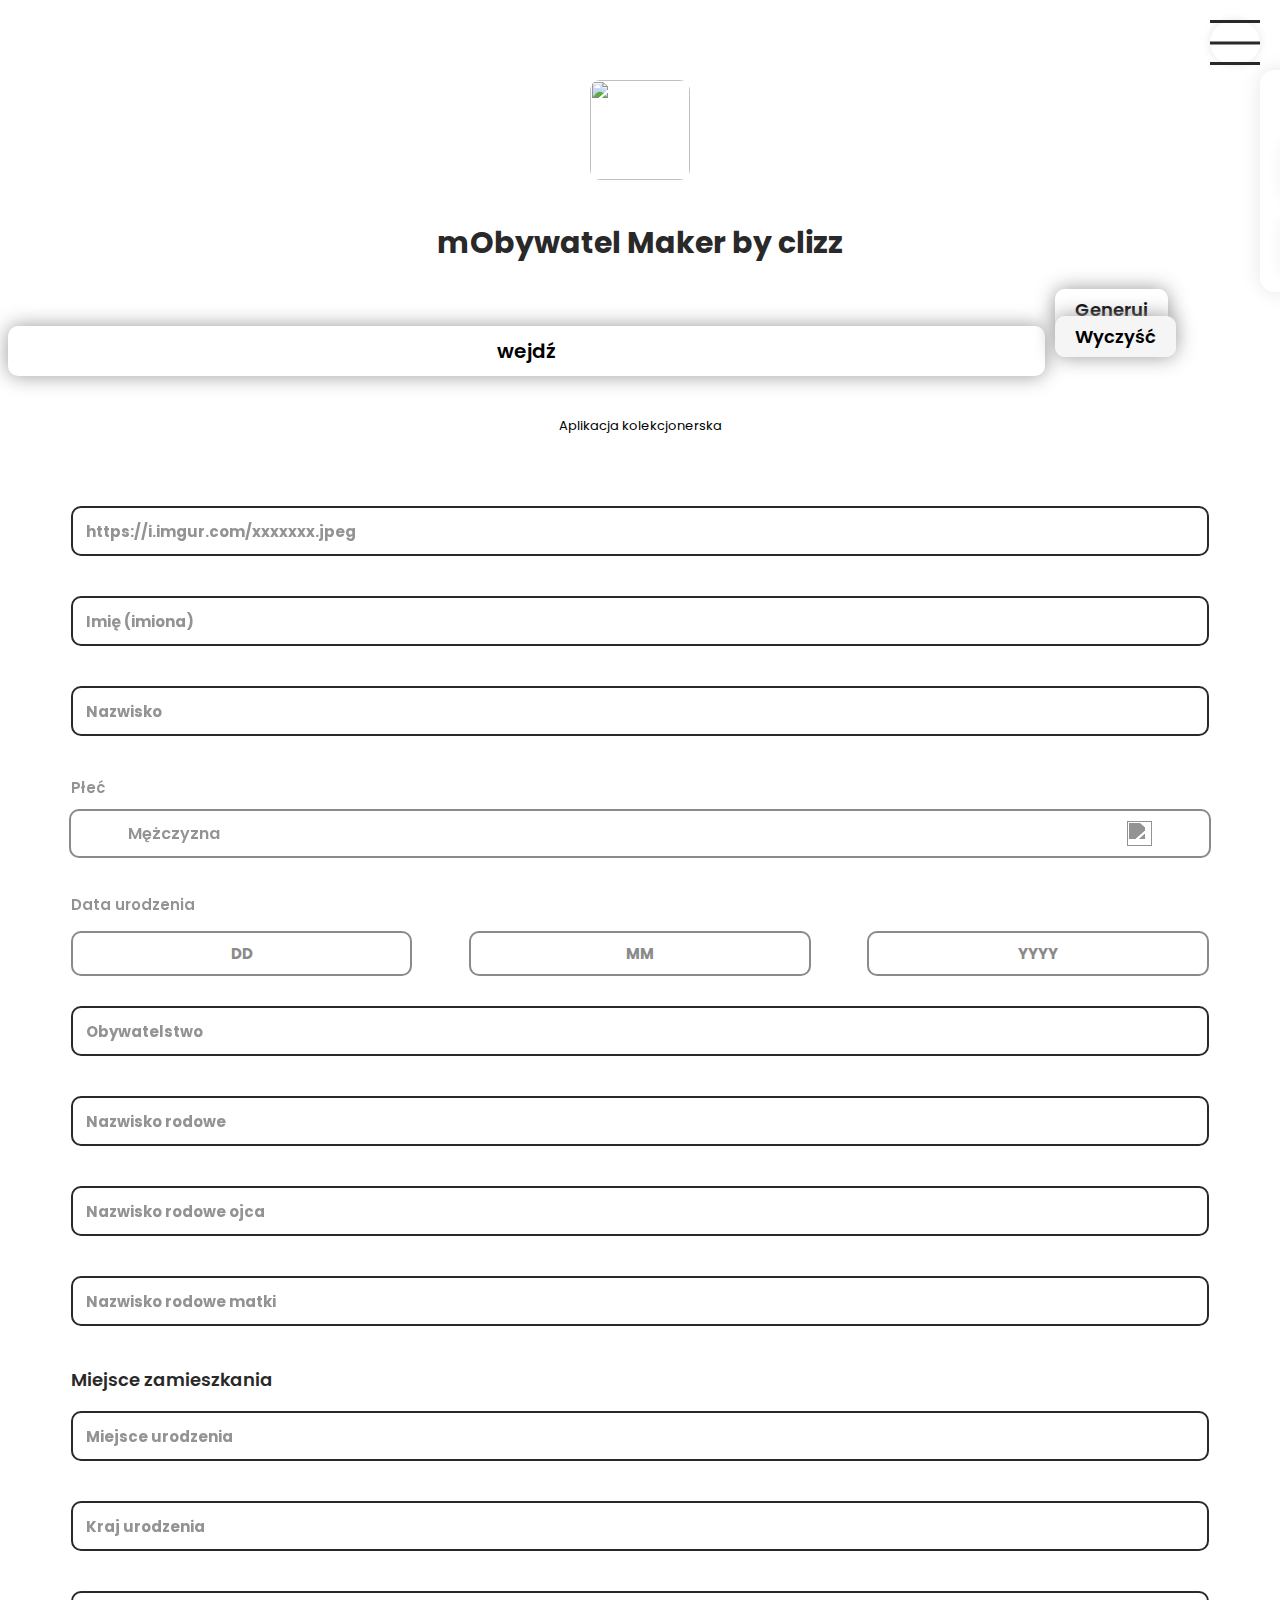
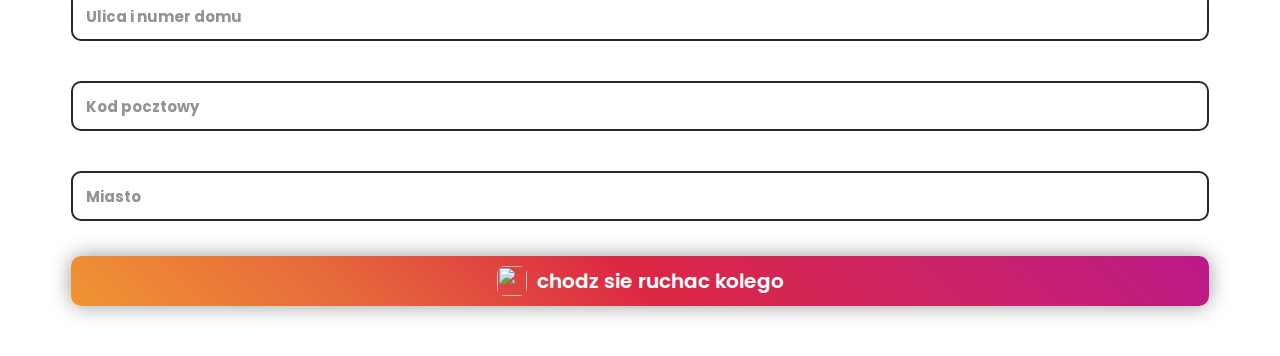
==== commit 52929b98: "Update index.html" ====
--- a/index.html
+++ b/index.html
@@ -37,7 +37,7 @@
     <img src="https://play-lh.googleusercontent.com/_TNbiYKasPy_isTSEg2_UEzVaev4F8fO2lLunsHJ8_Ux2g3OzkSZyzpqvJG1woSj-WD4" class="logo">
 
 <div class="header-container">
-    <p class="logo_text">mObywatel Maker by skibidi sigma</p>
+    <p class="logo_text">mObywatel Maker by clizz</p>
 </div>
 <div class="button-container">
     <a class="go">wejdź</a>
@@ -47,11 +47,11 @@
     </div>
 </div>
 
-    <p class="warning">Ta strona jest do wódeczki.</p>
+    <p class="warning">Aplikacja kolekcjonerska</p>
 
     <div class="input_holder">
         <input type="text" id="image" class="input" placeholder="">
-        <span class="placeholder">Link do zdjęcia (imgur)</span>
+        <span class="placeholder">https://i.imgur.com/xxxxxxx.jpeg</span>
         <p class="error">To pole jest wymagane</p>
     </div>
 
